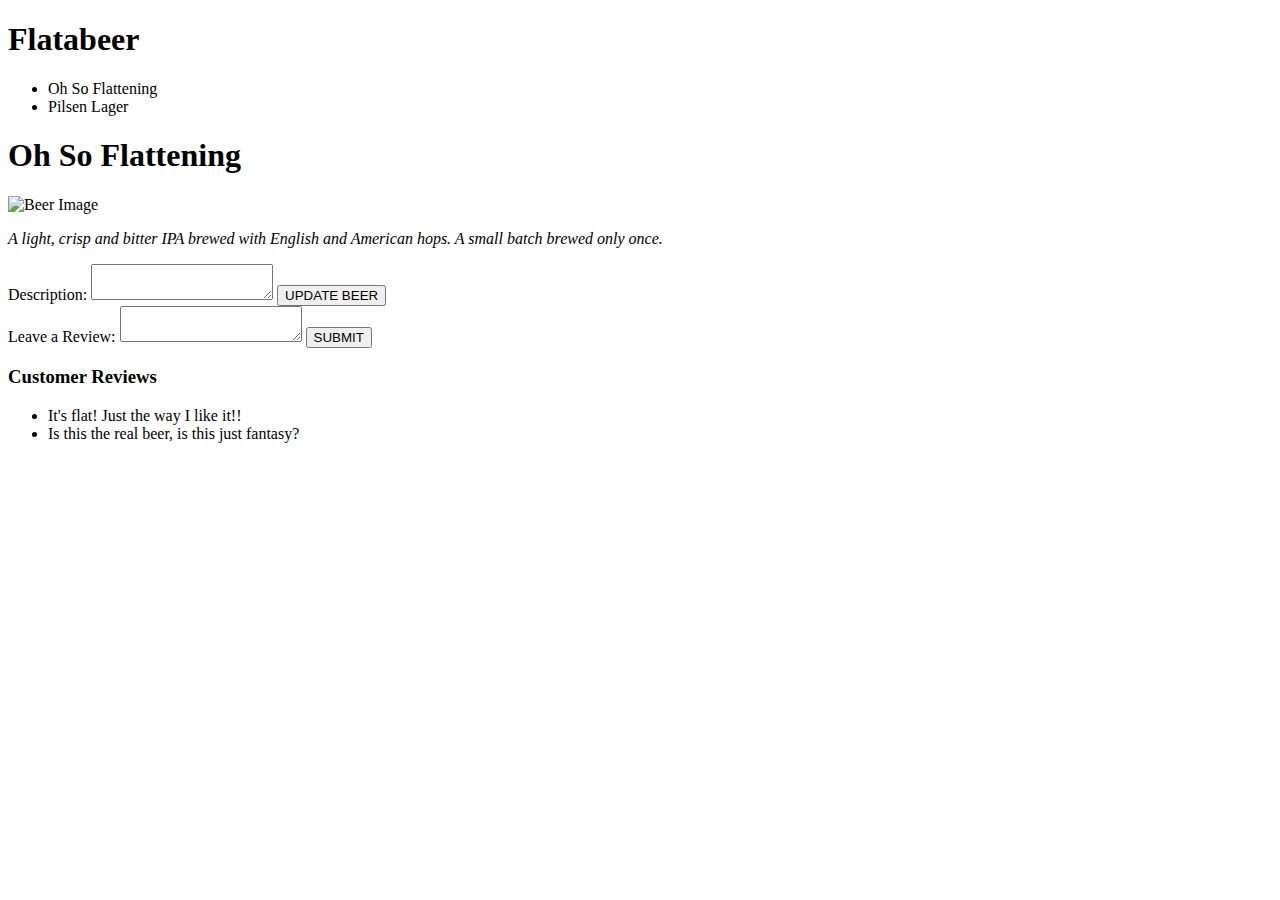
==== beer.html @ d9207352 "completed" ====
<!DOCTYPE html>
<html lang="en">
<head>
    <meta charset="UTF-8">
    <meta name="viewport" content="width=device-width, initial-scale=1.0">
    <title>FLATABEER</title>
    <link rel="stylesheet" href="beer.css">
</head>
<body>
       
  <main>
    <header>
        <nav>
            <h1>Flatabeer</h1>
            <ul id="beer-list">
                <li>Oh So Flattening</li>
                <li>Pilsen Lager</li>
            </ul>
        </nav>
    </header>

    <section class="container">
        <div>
            <h1 id="beer-name">Oh So Flattening</h1>
            <img
                src="https://images.punkapi.com/v2/4.png"
                alt="Beer Image"
                width="40"
                height="150"
                id="beer-image"
            />
        </div>

        <p>
            <em id="beer-description">A light, crisp and bitter IPA brewed with English and American hops. A small batch brewed only once.</em>
        </p>

        <form id="update-container">
            <label for="update">Description:</label>
            <textarea id="update-beer"></textarea>
            <button type="submit">UPDATE BEER</button>
        </form>

        <div>
            <form id="review-form">
                <label for="review">Leave a Review:</label>
                <textarea id="review"></textarea>
                <button type="submit">SUBMIT</button>
                <h3>Customer Reviews</h3>
                <ul id="review-list">
                    <li>It's flat! Just the way I like it!!</li>
                    <li>Is this the real beer, is this just fantasy?</li>
                </ul>
            </form>
        </div>
    </section>
</main>
<script src="beer.js"></script>
</body>
</html>
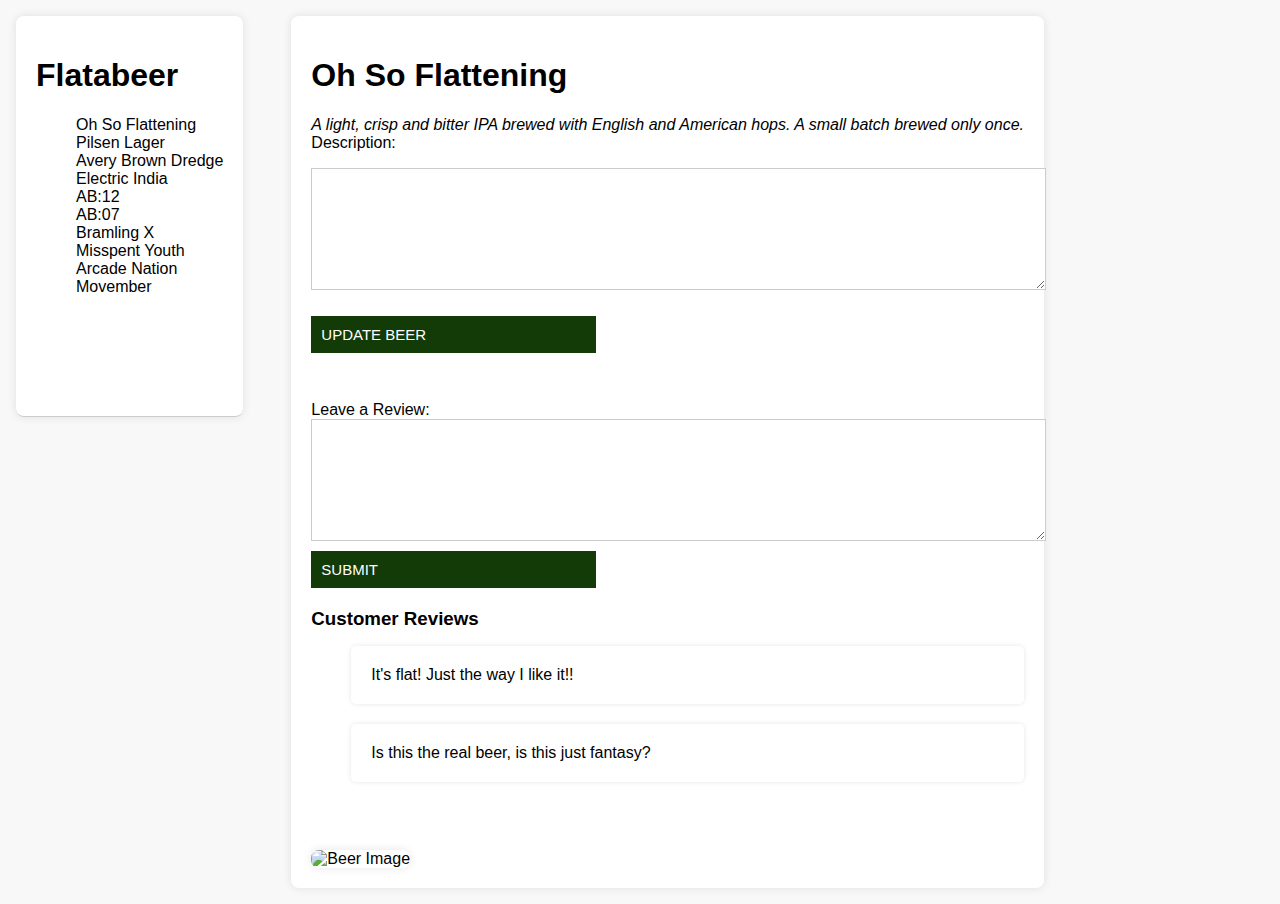
==== commit f36db892: "completed" ====
--- a/beer.html
+++ b/beer.html
@@ -18,30 +18,19 @@
             </ul>
         </nav>
     </header>
-
     <section class="container">
-        <div>
+        <div class="beer-details">
             <h1 id="beer-name">Oh So Flattening</h1>
-            <img
-                src="https://images.punkapi.com/v2/4.png"
-                alt="Beer Image"
-                width="40"
-                height="150"
-                id="beer-image"
-            />
+            <em id="beer-description">A light, crisp and bitter IPA brewed with English and American hops. A small batch brewed only once.</em>
+            
+            <form id="update-container">
+                <label for="update">Description:</label>
+                <textarea id="update-beer"></textarea>
+                <button type="submit">UPDATE BEER</button>
+            </form>
         </div>
-
-        <p>
-            <em id="beer-description">A light, crisp and bitter IPA brewed with English and American hops. A small batch brewed only once.</em>
-        </p>
-
-        <form id="update-container">
-            <label for="update">Description:</label>
-            <textarea id="update-beer"></textarea>
-            <button type="submit">UPDATE BEER</button>
-        </form>
-
-        <div>
+    
+        <div class="reviews">
             <form id="review-form">
                 <label for="review">Leave a Review:</label>
                 <textarea id="review"></textarea>
@@ -53,7 +42,19 @@
                 </ul>
             </form>
         </div>
+    
+        <div class="beer-image-container">
+            <img
+                src="https://images.punkapi.com/v2/4.png"
+                alt="Beer Image"
+                width="300"
+                height="450"
+                id="beer-image"
+            />
+        </div>
     </section>
+    
+
 </main>
 <script src="beer.js"></script>
 </body>
--- a/beer.css
+++ b/beer.css
@@ -0,0 +1,108 @@
+body {
+  font-family: 'Verdana', 'Geneva', 'Tahoma', sans-serif;
+  margin: 0;
+  background-color: #f8f8f8;
+}
+
+main {
+  display: flex;
+  flex-direction: row;
+  width: 100%;
+  gap: 3rem;
+  padding: 1rem;
+}
+
+.container {
+  display: flex;
+  flex-direction: column;
+  gap: 3rem;
+  background-color: #fff;
+  border-radius: 8px;
+  padding: 20px;
+  box-shadow: 0 0 10px rgba(0, 0, 0, 0.1);
+}
+
+button {
+  background-color: #fff;
+  border: 1px solid #ccc;
+  width: 40%;
+  color: #333;
+  font-size: 15px;
+  text-align: left;
+  padding: 0.5rem;
+  cursor: pointer;
+  transition: background-color 0.3s ease;
+}
+
+button:hover {
+  background-color: #eee;
+}
+
+#update-container {
+  display: flex;
+  flex-direction: column;
+  gap: 1rem;
+}
+
+header {
+  border: none;
+  border-bottom: solid 1px #ccc;
+  height: 40vh;
+  text-align: left;
+  padding: 20px;
+  background-color: #fff;
+  border-radius: 8px;
+  box-shadow: 0 0 10px rgba(0, 0, 0, 0.1);
+}
+
+ul li {
+  list-style-type: none;
+  text-align: left;
+  padding: 0;
+}
+
+textarea {
+  display: block;
+  width: 100%;
+  height: 100px;
+  border: 1px solid #ccc;
+  padding: 10px;
+  font-size: 14px;
+  margin-bottom: 10px;
+}
+
+form button[type="submit"] {
+  border: none;
+  font-size: 15px;
+  text-transform: uppercase;
+  background-color: rgb(18, 59, 8);
+  color: #fff;
+  padding: 10px;
+  cursor: pointer;
+  transition: background-color 0.3s ease;
+}
+
+form button[type="submit"]:hover {
+  background-color: rgb(14, 45, 6);
+}
+
+#review-list li {
+  background-color: #fff;
+  border-radius: 5px;
+  padding: 20px;
+  margin-bottom: 20px;
+  box-shadow: 0 0 5px rgba(0, 0, 0, 0.1);
+}
+
+h3 {
+  margin-top: 20px;
+  margin-bottom: 10px;
+}
+
+#beer-image {
+  width: 100%;
+  max-width: 300px;
+  height: auto;
+  border-radius: 8px;
+  box-shadow: 0 0 10px rgba(0, 0, 0, 0.1);
+}